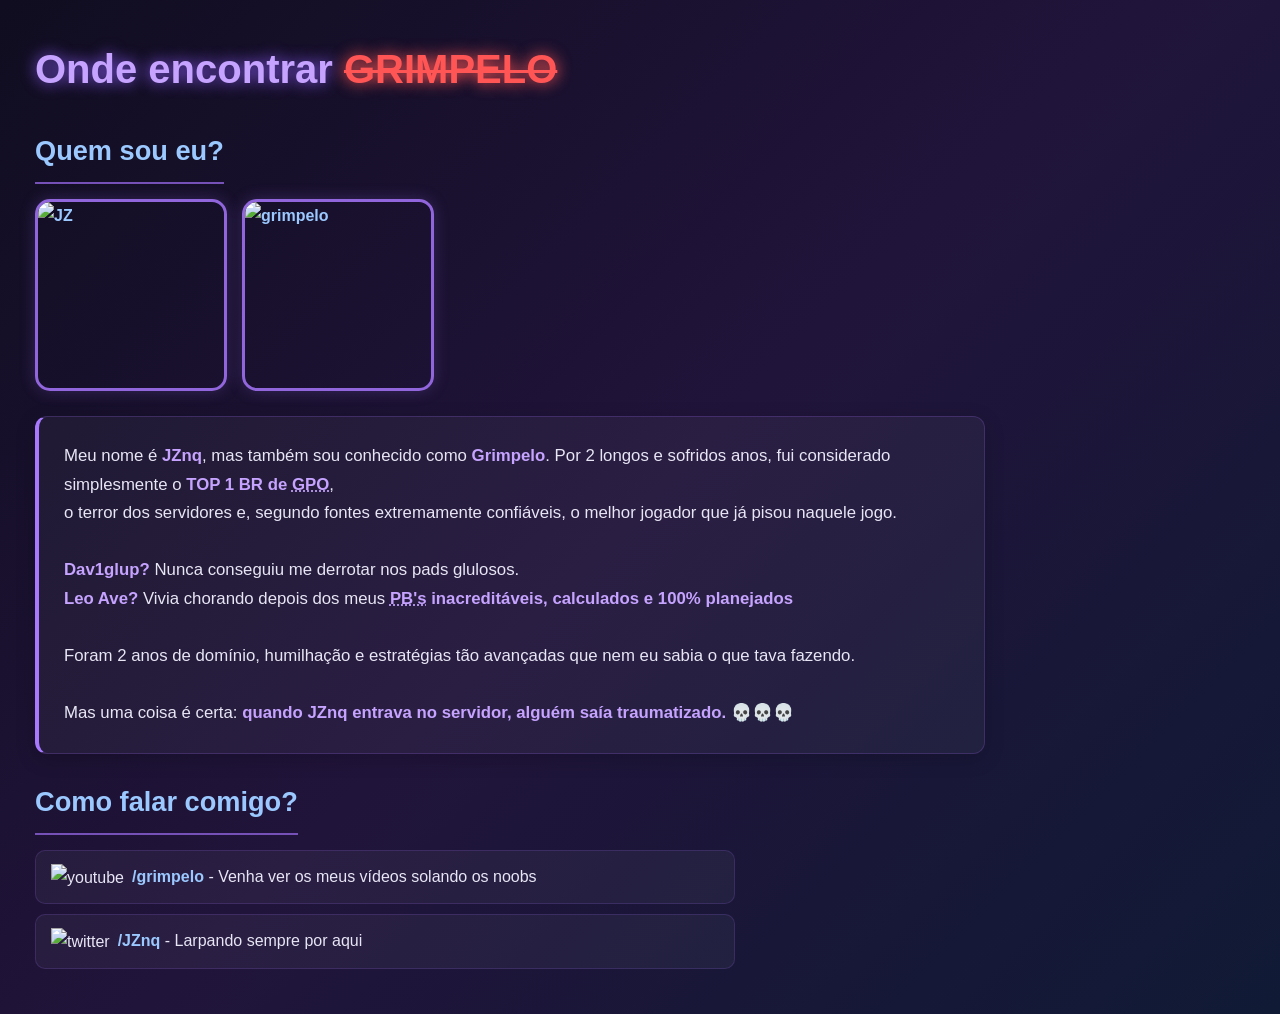
==== index.html @ 95286f27 "Add files via upload" ====
<!DOCTYPE html>
<html lang="pt-br">
<head>
    <meta charset="UTF-8">
    <meta name="viewport" content="width=device-width, initial-scale=1.0">
    <link rel="shortcut icon" href="imagens/favicon-32x32.png" type="image/x-icon">
    <link rel="stylesheet" href="style.css">
    <title>GRIMPELO DA SILVA</title>
</head>
<body>
    <h1>Onde encontrar <del>GRIMPELO</del></h1>
    <h2>Quem sou eu?</h2>
    <p>
        <a href="pag2.html"><img src="imagens/android-chrome-192x192.png" alt="JZ"></a>
        <a href="pag3.html"><img src="imagens/grimpelo sola.png" alt="grimpelo"></a>
    </p>
    <p>
        Meu nome é <strong>JZnq</strong>, mas também sou conhecido como <strong>Grimpelo</strong>.
        Por 2 longos e sofridos anos, fui considerado simplesmente o <strong>TOP 1 BR de <abbr title="Grand Piece Online">GPO</abbr></strong>,<br>
        o terror dos servidores e, segundo fontes extremamente confiáveis, o melhor jogador
        que já pisou naquele jogo.
        <br><br>
        <strong>Dav1glup?</strong> Nunca conseguiu me derrotar nos pads glulosos.
        <br>
        <strong>Leo Ave?</strong> Vivia chorando depois dos meus <strong><abbr title="Perfect Blocks">PB's</abbr> inacreditáveis, calculados e 100% planejados</strong>
        <br><br>
        Foram 2 anos de domínio, humilhação e estratégias tão avançadas que nem eu sabia o que tava fazendo.
        <br><br>
        Mas uma coisa é certa: <strong>quando JZnq entrava no servidor, alguém saía traumatizado.</strong> 💀💀💀
    </p>
    <h2>Como falar comigo?</h2>
    <ul type="square">
        <li><img src="imagens/icone-youtube.png" alt="youtube"><a href="https://www.youtube.com/@JZ-_/featured" target="_blank" rel="external">/grimpelo</a> - Venha ver os meus vídeos solando os noobs</li>
        <li><img src="imagens/icone-twitter.png" alt="twitter"><a href="https://x.com/JZfnq" target="_blank" rel="external">/JZnq</a> - Larpando sempre por aqui</li>
    </ul>
</body>
</html>
---- style.css ----
@charset "UTF-8";

* {
    margin: 0;
    padding: 0;
    box-sizing: border-box;
}
body {
    background: linear-gradient(135deg, #100d20, #21143b, #101a35);
    color: #e8e5f5;
    font-family: Arial, Helvetica, sans-serif;
    padding: clamp(16px, 4vw, 35px);
    line-height: 1.7;
    min-height: 100vh;
    overflow-x: hidden;
}
h1 {
    color: #c5a3ff;
    font-size: clamp(1.75rem, 6vw, 2.5rem);
    margin-bottom: 20px;
    text-shadow: 0 0 15px #8b5cf6;
    word-break: break-word;
}
h1 del {
    color: #ff5555;
    text-decoration-thickness: 3px;
    text-shadow: 0 0 15px #ff5555;
}
h2 {
    color: #9bc9ff;
    font-size: clamp(1.25rem, 4.5vw, 1.7rem);
    margin: 25px 0 15px;
    border-bottom: 2px solid #7652b8;
    padding-bottom: 8px;
    width: fit-content;
    max-width: 100%;
}
p:first-of-type {
    display: flex;
    gap: 15px;
    flex-wrap: wrap;
    margin-bottom: 25px;
}
p:first-of-type a {
    display: inline-flex;
    border-radius: 15px;
}
p:first-of-type img {
    width: clamp(130px, 42vw, 192px);
    height: auto;
    aspect-ratio: 1 / 1;
    object-fit: cover;
    border-radius: 15px;
    border: 3px solid #9165db;
    box-shadow: 0 0 15px #7652b855;
    transition: 0.3s ease;
}
p:nth-of-type(2) {
    background: #ffffff0b;
    border: 1px solid #7652b855;
    border-left: 4px solid #a879ff;
    border-radius: 12px;
    padding: clamp(16px, 4vw, 25px);
    max-width: 950px;
    font-size: clamp(0.95rem, 3.5vw, 1.05rem);
    box-shadow: 0 5px 20px #00000030;
}
strong {
    color: #c5a3ff;
}
abbr {
    text-decoration: underline dotted;
    cursor: help;
}
ul {
    list-style: none;
    margin-top: 15px;
    max-width: 700px;
    width: 100%;
}
li {
    background: #ffffff0b;
    border: 1px solid #7652b844;
    border-radius: 10px;
    padding: 12px 15px;
    margin-bottom: 10px;
    transition: 0.3s ease;
    word-break: break-word;
}
li img {
    width: 24px;
    height: 24px;
    object-fit: contain;
    vertical-align: middle;
    margin-right: 8px;
}
a {
    color: #9bc9ff;
    font-weight: bold;
    text-decoration: none;
    transition: 0.2s;
}
a:focus-visible,
button:focus-visible {
    outline: 2px solid #c5a3ff;
    outline-offset: 3px;
}
video {
    display: block;
    margin: 20px auto;
    width: 100%;
    max-width: 360px;
    height: auto;
    border-radius: 12px;
    border: 2px solid #7652b855;
}
p.voltar-home:first-of-type,
div.voltar-home {
    display: flex;
    justify-content: center;
    margin-top: 20px;
}
.voltar-home a {
    display: inline-flex;
    align-items: center;
    justify-content: center;
    min-height: 44px;
    padding: 10px 18px;
    border-radius: 10px;
    background: #ffffff0b;
    border: 1px solid #7652b855;
}
h2.h2-centro {
    margin-left: auto;
    margin-right: auto;
    text-align: center;
}
.calculator {
    background: #ffffff0b;
    border: 1px solid #7652b855;
    border-top: 4px solid #a879ff;
    border-radius: 16px;
    padding: clamp(16px, 4vw, 25px);
    width: 100%;
    max-width: 340px;
    margin: 25px auto;
    box-shadow: 0 5px 25px #00000040, 0 0 20px #7652b833;
}
#display {
    width: 100%;
    height: 55px;
    background: #100d20cc;
    border: 1px solid #7652b888;
    border-radius: 10px;
    color: #c5a3ff;
    font-size: 1.6em;
    font-weight: bold;
    text-align: right;
    padding: 0 15px;
    margin-bottom: 18px;
    box-shadow: inset 0 2px 8px #00000060;
}
.box-buttons {
    display: grid;
    grid-template-columns: repeat(4, 1fr);
    gap: 10px;
}
.box-buttons br {
    display: none;
}
.box-buttons button {
    height: 56px;
    min-width: 44px;
    background: #ffffff0b;
    border: 1px solid #7652b855;
    border-radius: 10px;
    color: #e8e5f5;
    font-size: 1.2em;
    font-weight: bold;
    cursor: pointer;
    touch-action: manipulation;
    transition: 0.2s ease;
}
.btn-result {
    grid-column: 1 / 5;
}
.box-buttons button:active {
    transform: scale(0.96);
    background: #7652b844;
}

@media (hover: hover) {
    p:first-of-type img:hover {
        transform: scale(1.06) rotate(1deg);
        box-shadow: 0 0 25px #a879ff;
    }
    li:hover {
        background: #7652b833;
        transform: translateX(8px);
        border-color: #a879ff;
    }
    a:hover {
        color: #d5baff;
        text-shadow: 0 0 10px #a879ff;
        text-decoration: underline;
    }
    .box-buttons button:hover {
        background: #7652b844;
        border-color: #a879ff;
        color: #c5a3ff;
        box-shadow: 0 0 12px #8b5cf655;
        transform: translateY(-2px);
    }
}

@media (max-width: 600px) {
    h1,
    h2 {
        margin-left: auto;
        margin-right: auto;
        text-align: center;
    }
    p:first-of-type {
        justify-content: center;
    }
}
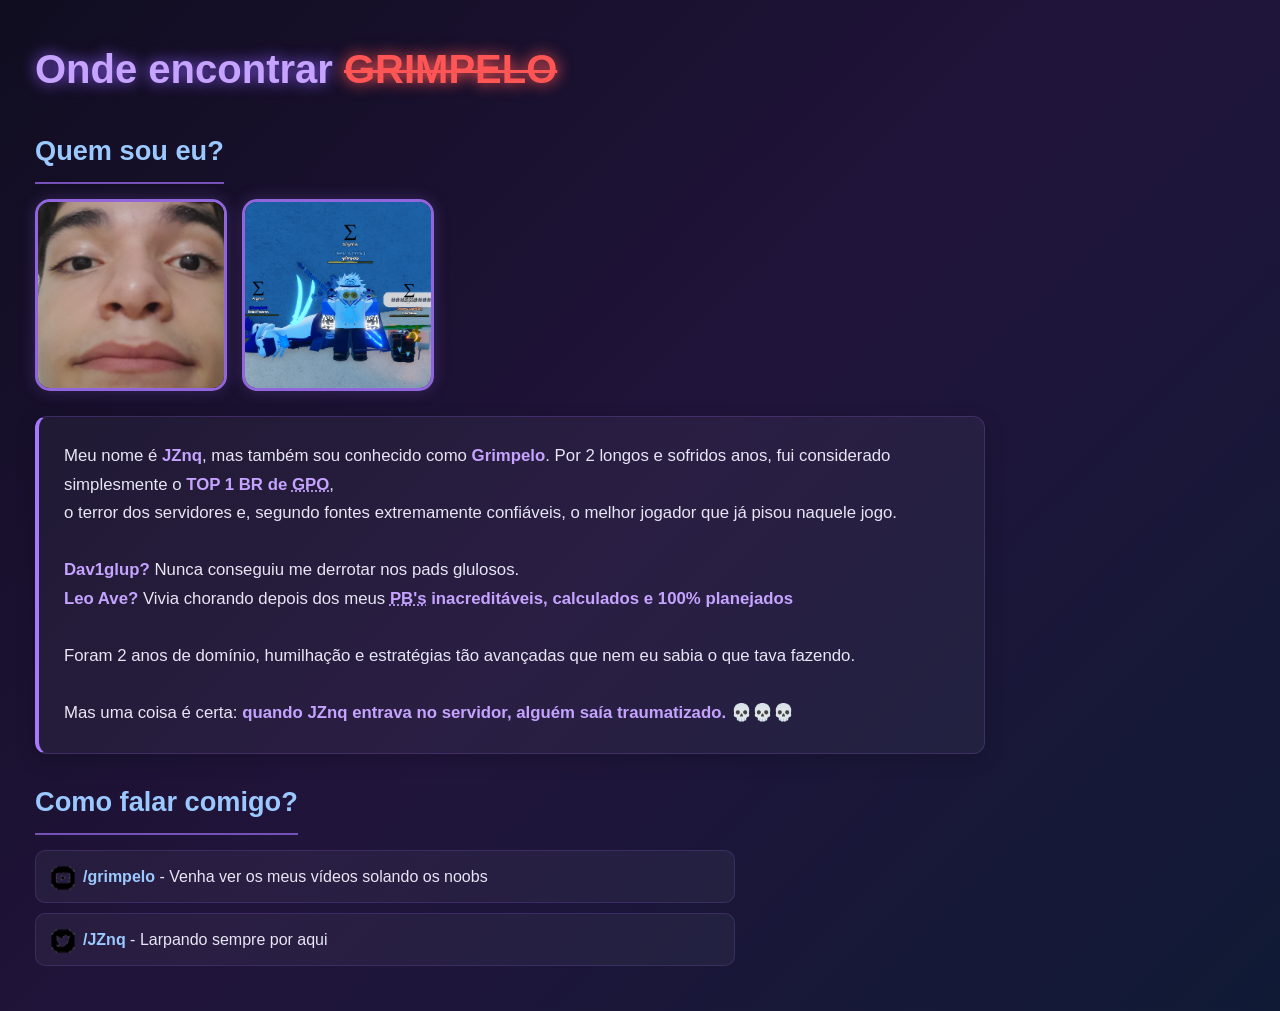
==== commit bf6ad02e: "Fix image paths and clean up HTML Updated image paths and fixed HTML structure." ====
--- a/index.html
+++ b/index.html
@@ -3,7 +3,7 @@
 <head>
     <meta charset="UTF-8">
     <meta name="viewport" content="width=device-width, initial-scale=1.0">
-    <link rel="shortcut icon" href="imagens/favicon-32x32.png" type="image/x-icon">
+    <link rel="shortcut icon" href="/favicon-32x32.png" type="image/x-icon">
     <link rel="stylesheet" href="style.css">
     <title>GRIMPELO DA SILVA</title>
 </head>
@@ -11,8 +11,8 @@
     <h1>Onde encontrar <del>GRIMPELO</del></h1>
     <h2>Quem sou eu?</h2>
     <p>
-        <a href="pag2.html"><img src="imagens/android-chrome-192x192.png" alt="JZ"></a>
-        <a href="pag3.html"><img src="imagens/grimpelo sola.png" alt="grimpelo"></a>
+        <a href="pag2.html"><img src="/android-chrome-192x192.png" alt="JZ"></a>
+        <a href="pag3.html"><img src="/grimpelo sola.png" alt="grimpelo"></a>
     </p>
     <p>
         Meu nome é <strong>JZnq</strong>, mas também sou conhecido como <strong>Grimpelo</strong>.
@@ -30,8 +30,8 @@
     </p>
     <h2>Como falar comigo?</h2>
     <ul type="square">
-        <li><img src="imagens/icone-youtube.png" alt="youtube"><a href="https://www.youtube.com/@JZ-_/featured" target="_blank" rel="external">/grimpelo</a> - Venha ver os meus vídeos solando os noobs</li>
-        <li><img src="imagens/icone-twitter.png" alt="twitter"><a href="https://x.com/JZfnq" target="_blank" rel="external">/JZnq</a> - Larpando sempre por aqui</li>
+        <li><img src="/icone-youtube.png" alt="youtube"><a href="https://www.youtube.com/@JZ-_/featured" target="_blank" rel="external">/grimpelo</a> - Venha ver os meus vídeos solando os noobs</li>
+        <li><img src="/icone-twitter.png" alt="twitter"><a href="https://x.com/JZfnq" target="_blank" rel="external">/JZnq</a> - Larpando sempre por aqui</li>
     </ul>
 </body>
-</html>+</html>
